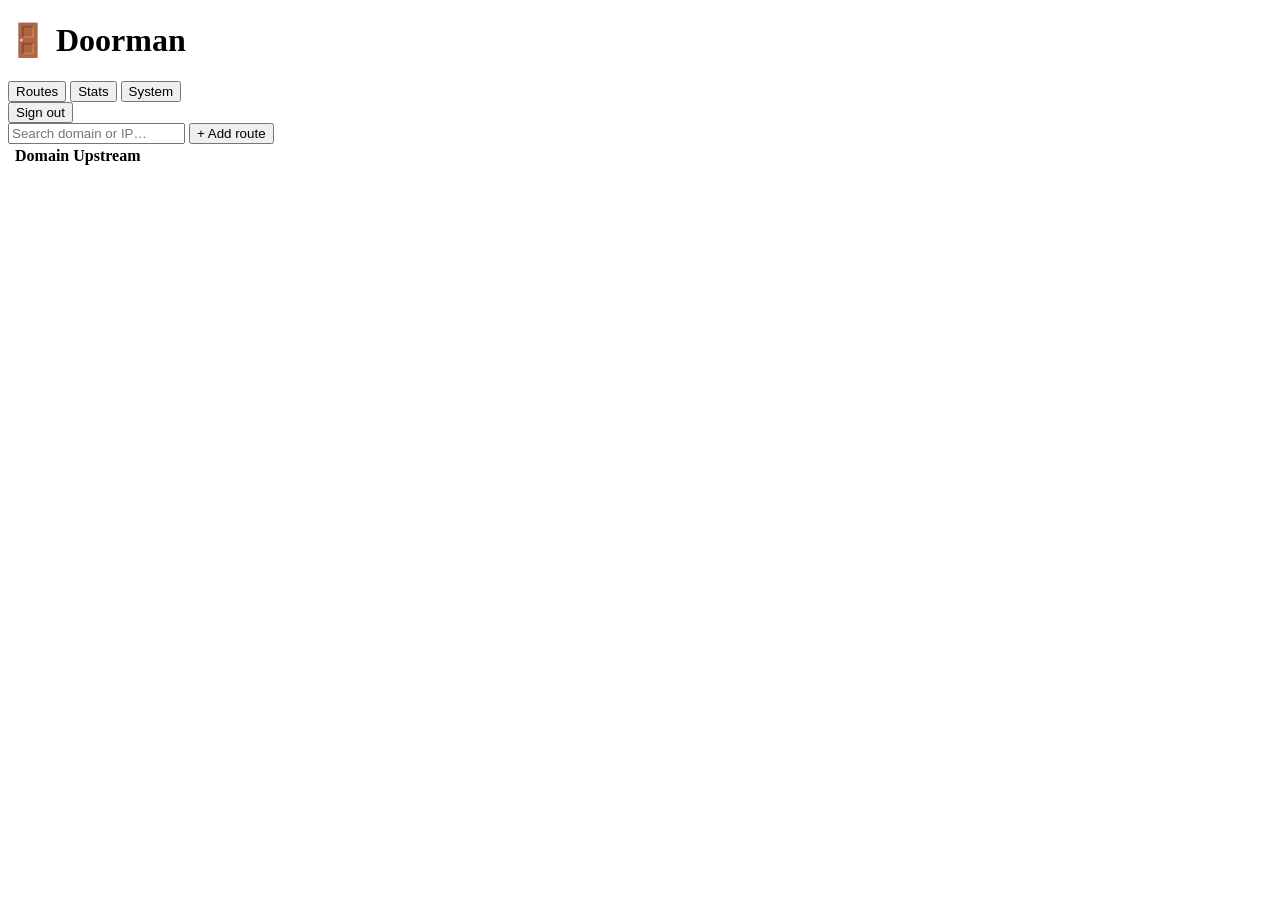
==== admin/app/static/index.html @ e189c028 "Stats dashboard with charts and counters; unrouted domains table Co-Authored-By: Claude Sonnet 5.5 <" ====
<!doctype html>
<html lang="en">
<head>
<meta charset="utf-8">
<meta name="viewport" content="width=device-width, initial-scale=1">
<title>Doorman</title>
<link rel="stylesheet" href="/static/style.css">
</head>
<body>
<header>
  <h1>🚪 Doorman</h1>
  <nav id="tabs">
    <button data-tab="routes" class="active">Routes</button>
    <button data-tab="stats">Stats</button>
    <button data-tab="system">System</button>
  </nav>
  <button class="ghost" id="logout">Sign out</button>
</header>

<main>
  <div id="banner" class="banner" hidden></div>

  <section id="tab-routes">
    <div class="bar">
      <input id="search" type="search" placeholder="Search domain or IP…">
      <button id="add">+ Add route</button>
    </div>
    <div class="card table-wrap">
      <table>
        <thead><tr><th></th><th>Domain</th><th>Upstream</th><th></th></tr></thead>
        <tbody id="rows"></tbody>
      </table>
      <p id="empty" class="muted pad" hidden>No routes yet.</p>
    </div>
  </section>

  <section id="tab-stats" hidden>
    <div class="bar">
      <div class="seg" id="range">
        <button data-range="1h">1 hour</button>
        <button data-range="24h" class="active">24 hours</button>
        <button data-range="7d">7 days</button>
        <button data-range="30d">30 days</button>
      </div>
    </div>

    <div class="kpis" id="kpis"></div>

    <div class="card panel">
      <div class="panel-head">
        <h3>Requests over time</h3>
        <div class="legend-inline">
          <span><i style="background:var(--accent)"></i>OK</span>
          <span><i style="background:#e0a100"></i>4xx</span>
          <span><i style="background:var(--bad)"></i>5xx</span>
        </div>
      </div>
      <div id="timeline"></div>
    </div>

    <div class="grid2">
      <div class="card panel"><h3>Top domains</h3><div id="top"></div></div>
      <div class="card panel"><h3>Responses</h3><div id="resp"></div></div>
    </div>

    <div class="card table-wrap">
      <table>
        <thead><tr><th></th><th>Domain</th><th>Requests</th><th>Share</th><th>Errors</th><th>Traffic</th><th>Trend</th></tr></thead>
        <tbody id="stats-rows"></tbody>
      </table>
      <p id="stats-empty" class="muted pad" hidden>No data yet.</p>
    </div>

    <div class="card panel">
      <h3>Unrouted domains</h3>
      <p class="muted hint">Names that reached Doorman but have no route yet. Create a route to start serving them.</p>
      <div class="table-wrap">
        <table>
          <thead><tr><th>Domain</th><th>HTTP requests</th><th>HTTPS attempts</th><th></th></tr></thead>
          <tbody id="unknown-rows"></tbody>
        </table>
      </div>
      <p id="unknown-empty" class="muted pad" hidden>Nothing here: every requested domain has a route.</p>
    </div>
  </section>

  <section id="tab-system" hidden>
    <div class="card list">
      <div class="item"><span>Proxy engine (Caddy)</span><b id="sys-caddy">…</b></div>
      <div class="item"><span>Routes</span><b id="sys-routes">…</b></div>
      <div class="item"><span>Admin domain</span><b id="sys-admin">…</b></div>
      <div class="item"><span>Let's Encrypt e-mail</span><b id="sys-acme">…</b></div>
    </div>
    <div class="bar end">
      <button class="ghost" id="show-config">View generated config</button>
      <button id="reapply">Re-apply config</button>
    </div>
  </section>
</main>

<dialog id="route-dlg">
  <form id="form" method="dialog">
    <h2 id="dlg-title">Add route</h2>
    <label>Domain <input name="domain" placeholder="app.example.com" required></label>
    <label>Upstream <input name="upstream" placeholder="192.168.1.10 (port 80) or 192.168.1.10:8080" required></label>
    <details id="more">
      <summary>Advanced</summary>
      <label>Certificate
        <select name="tls_mode">
          <option value="auto">Let's Encrypt (public)</option>
          <option value="internal">Internal CA</option>
        </select>
      </label>
      <label class="check"><input type="checkbox" name="upstream_tls"> Upstream speaks HTTPS</label>
      <label>Note <input name="note" placeholder="optional"></label>
    </details>
    <p id="dlg-err" class="err"></p>
    <div class="actions">
      <button type="button" class="ghost" id="cancel">Cancel</button>
      <button type="submit" id="submit">Save</button>
    </div>
  </form>
</dialog>

<dialog id="config-dlg">
  <h2>Generated Caddy config</h2>
  <pre id="config-pre"></pre>
  <div class="actions"><button class="ghost" id="config-close">Close</button></div>
</dialog>

<script src="/static/app.js"></script>
</body>
</html>
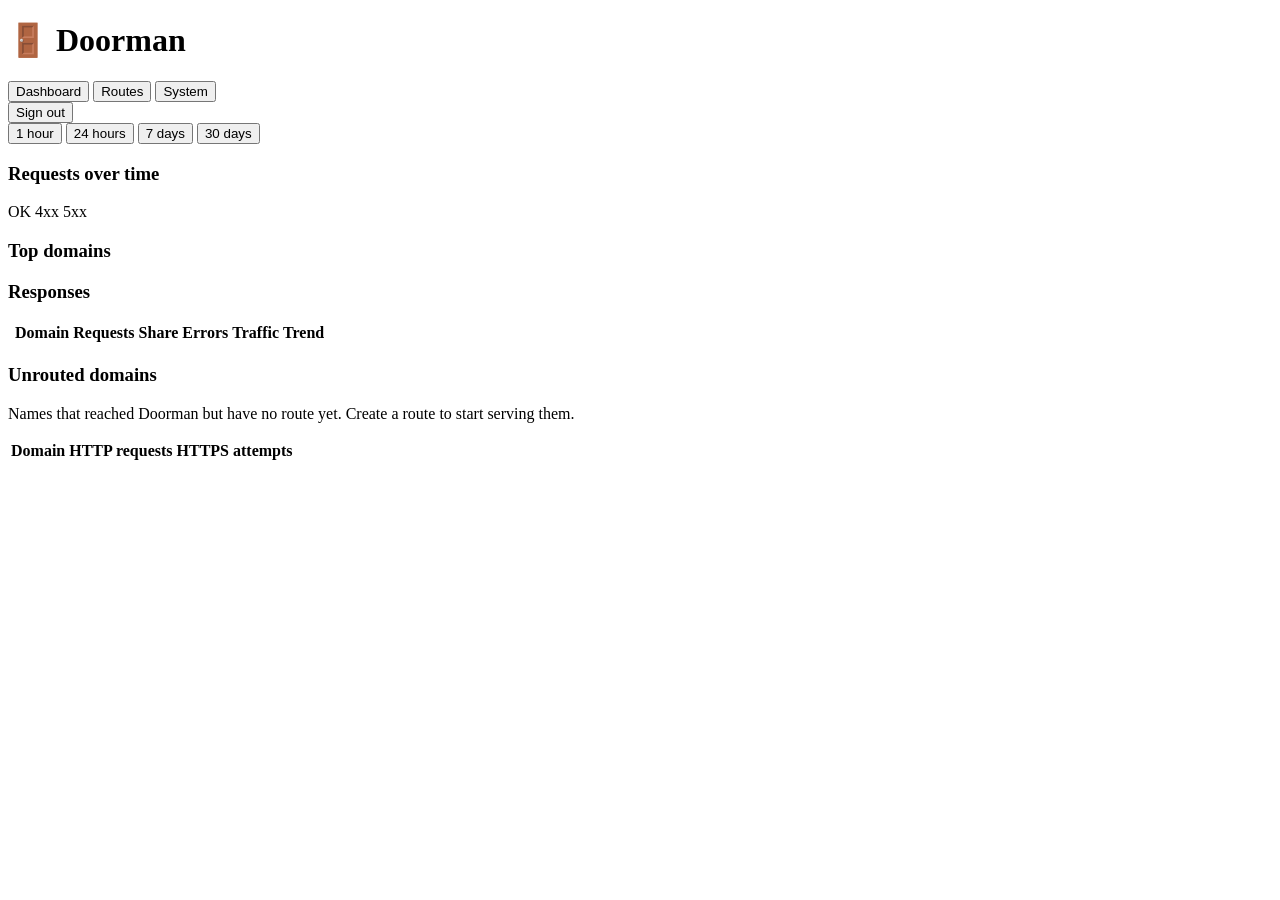
==== commit 9514053f: "Extra 1:1 ports per route, host networking for Caddy, Dashboard as default tab Co-Authored-By: Claud" ====
--- a/admin/app/static/index.html
+++ b/admin/app/static/index.html
@@ -10,8 +10,8 @@
 <header>
   <h1>🚪 Doorman</h1>
   <nav id="tabs">
-    <button data-tab="routes" class="active">Routes</button>
-    <button data-tab="stats">Stats</button>
+    <button data-tab="stats" class="active">Dashboard</button>
+    <button data-tab="routes">Routes</button>
     <button data-tab="system">System</button>
   </nav>
   <button class="ghost" id="logout">Sign out</button>
@@ -20,7 +20,7 @@
 <main>
   <div id="banner" class="banner" hidden></div>
 
-  <section id="tab-routes">
+  <section id="tab-routes" hidden>
     <div class="bar">
       <input id="search" type="search" placeholder="Search domain or IP…">
       <button id="add">+ Add route</button>
@@ -34,7 +34,7 @@
     </div>
   </section>
 
-  <section id="tab-stats" hidden>
+  <section id="tab-stats">
     <div class="bar">
       <div class="seg" id="range">
         <button data-range="1h">1 hour</button>
@@ -113,6 +113,14 @@
       </label>
       <label class="check"><input type="checkbox" name="upstream_tls"> Upstream speaks HTTPS</label>
       <label>Note <input name="note" placeholder="optional"></label>
+      <div class="ports">
+        <div class="ports-head">
+          <span>Extra ports</span>
+          <button type="button" class="ghost icon" id="add-port">+ Add port</button>
+        </div>
+        <p class="muted hint">Forwarded 1:1: public port N goes to port N of the upstream host. Also open the port in the server firewall and forward it on your router.</p>
+        <div id="ports-list"></div>
+      </div>
     </details>
     <p id="dlg-err" class="err"></p>
     <div class="actions">
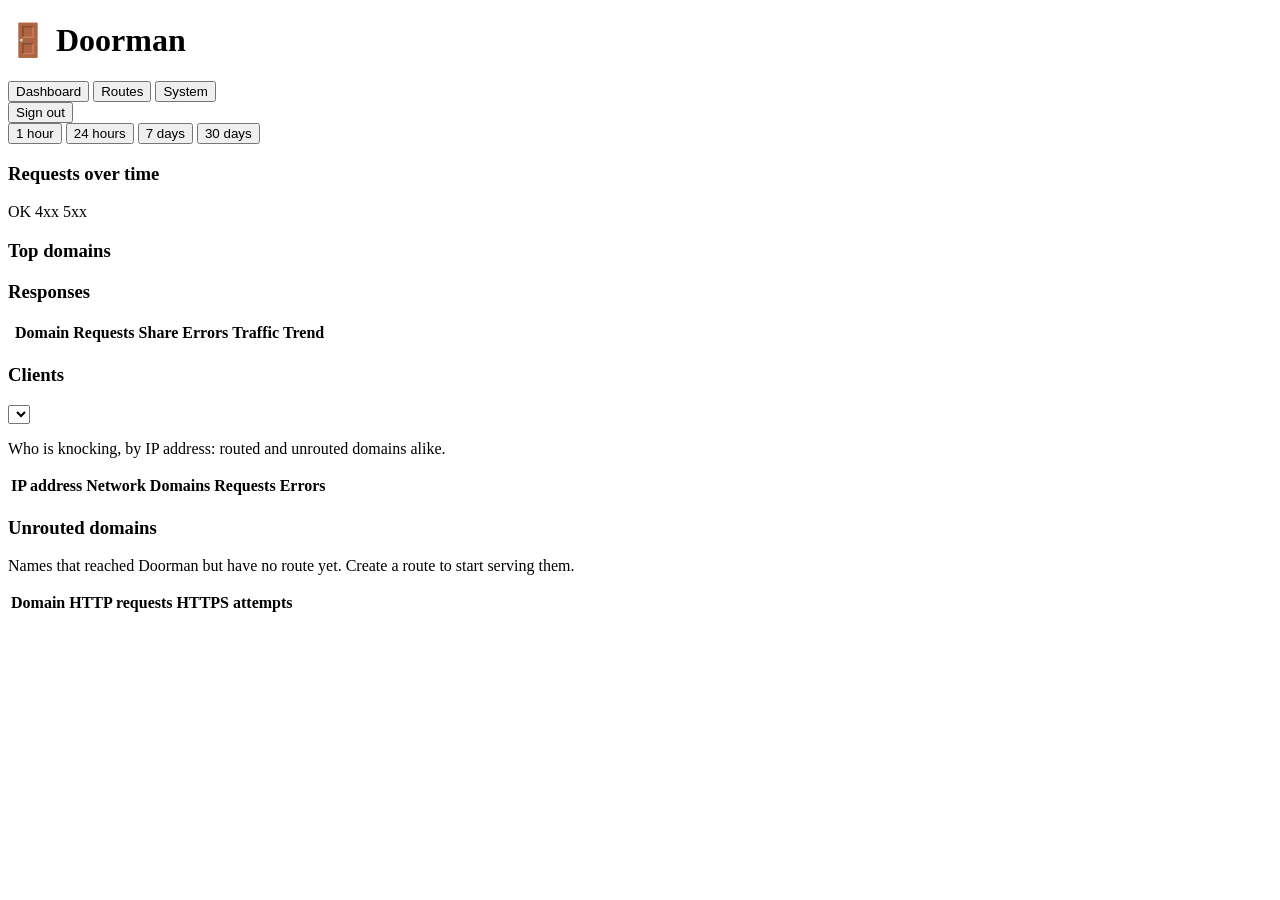
==== commit 71d47840: "Dashboard: per-IP client statistics, lazy tab loading, admin domain not listed as unrouted - Count r" ====
--- a/admin/app/static/index.html
+++ b/admin/app/static/index.html
@@ -72,6 +72,21 @@
     </div>
 
     <div class="card panel">
+      <div class="panel-head">
+        <h3>Clients</h3>
+        <select id="clients-filter" aria-label="Filter by domain"></select>
+      </div>
+      <p class="muted hint">Who is knocking, by IP address: routed and unrouted domains alike.</p>
+      <div class="table-wrap">
+        <table>
+          <thead><tr><th>IP address</th><th>Network</th><th>Domains</th><th>Requests</th><th>Errors</th></tr></thead>
+          <tbody id="clients-rows"></tbody>
+        </table>
+      </div>
+      <p id="clients-empty" class="muted pad" hidden>No clients in this period yet.</p>
+    </div>
+
+    <div class="card panel">
       <h3>Unrouted domains</h3>
       <p class="muted hint">Names that reached Doorman but have no route yet. Create a route to start serving them.</p>
       <div class="table-wrap">
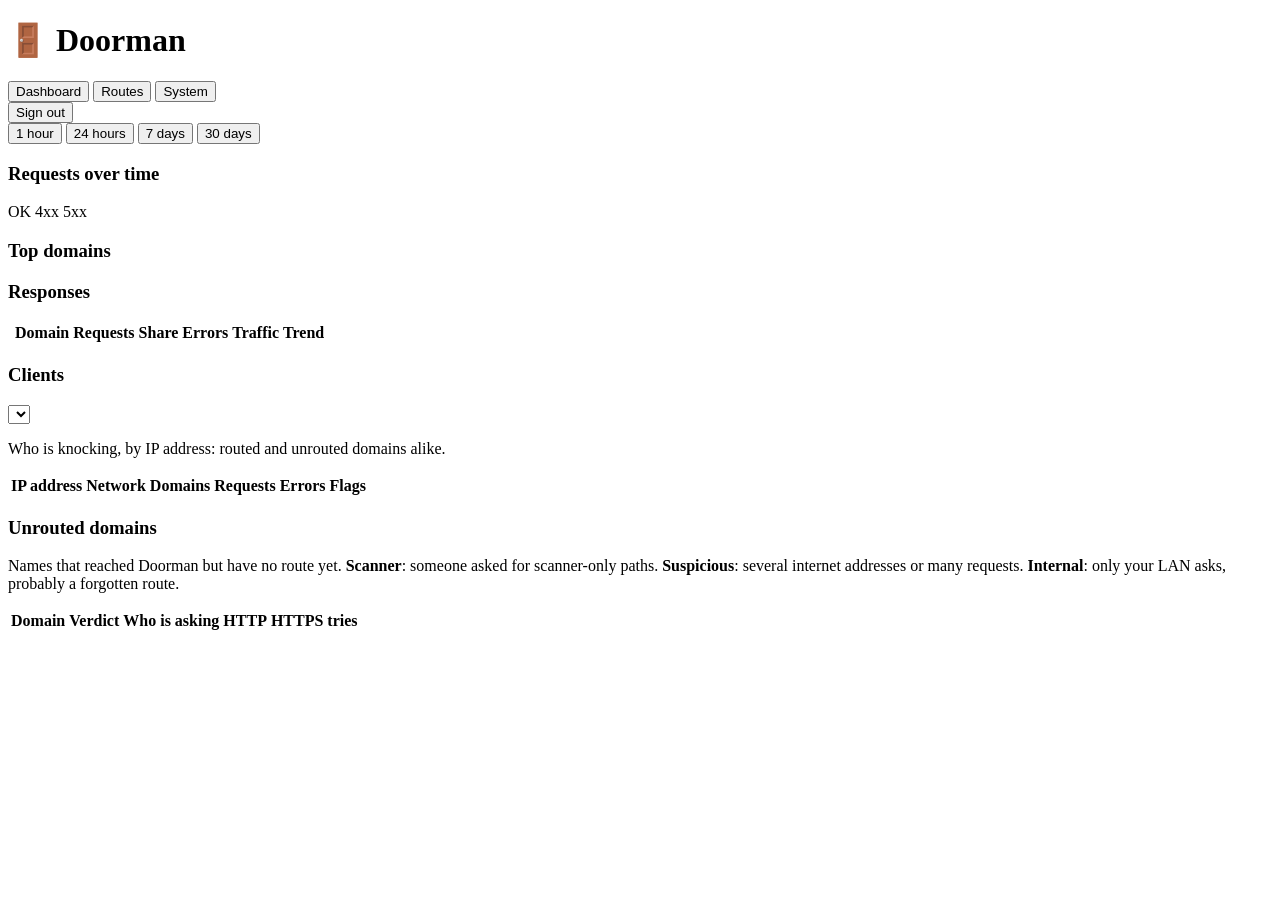
==== commit eb2b1ef9: "Dashboard: mark who is behind unrouted domains (verdict, sources) and flag scanners; fix fail2ban fi" ====
--- a/admin/app/static/index.html
+++ b/admin/app/static/index.html
@@ -4,6 +4,7 @@
 <meta charset="utf-8">
 <meta name="viewport" content="width=device-width, initial-scale=1">
 <title>Doorman</title>
+<link rel="icon" type="image/svg+xml" href="/static/favicon.svg">
 <link rel="stylesheet" href="/static/style.css">
 </head>
 <body>
@@ -79,7 +80,7 @@
       <p class="muted hint">Who is knocking, by IP address: routed and unrouted domains alike.</p>
       <div class="table-wrap">
         <table>
-          <thead><tr><th>IP address</th><th>Network</th><th>Domains</th><th>Requests</th><th>Errors</th></tr></thead>
+          <thead><tr><th>IP address</th><th>Network</th><th>Domains</th><th>Requests</th><th>Errors</th><th>Flags</th></tr></thead>
           <tbody id="clients-rows"></tbody>
         </table>
       </div>
@@ -88,10 +89,10 @@
 
     <div class="card panel">
       <h3>Unrouted domains</h3>
-      <p class="muted hint">Names that reached Doorman but have no route yet. Create a route to start serving them.</p>
+      <p class="muted hint">Names that reached Doorman but have no route yet. <b>Scanner</b>: someone asked for scanner-only paths. <b>Suspicious</b>: several internet addresses or many requests. <b>Internal</b>: only your LAN asks, probably a forgotten route.</p>
       <div class="table-wrap">
         <table>
-          <thead><tr><th>Domain</th><th>HTTP requests</th><th>HTTPS attempts</th><th></th></tr></thead>
+          <thead><tr><th>Domain</th><th>Verdict</th><th>Who is asking</th><th>HTTP</th><th>HTTPS tries</th><th></th></tr></thead>
           <tbody id="unknown-rows"></tbody>
         </table>
       </div>
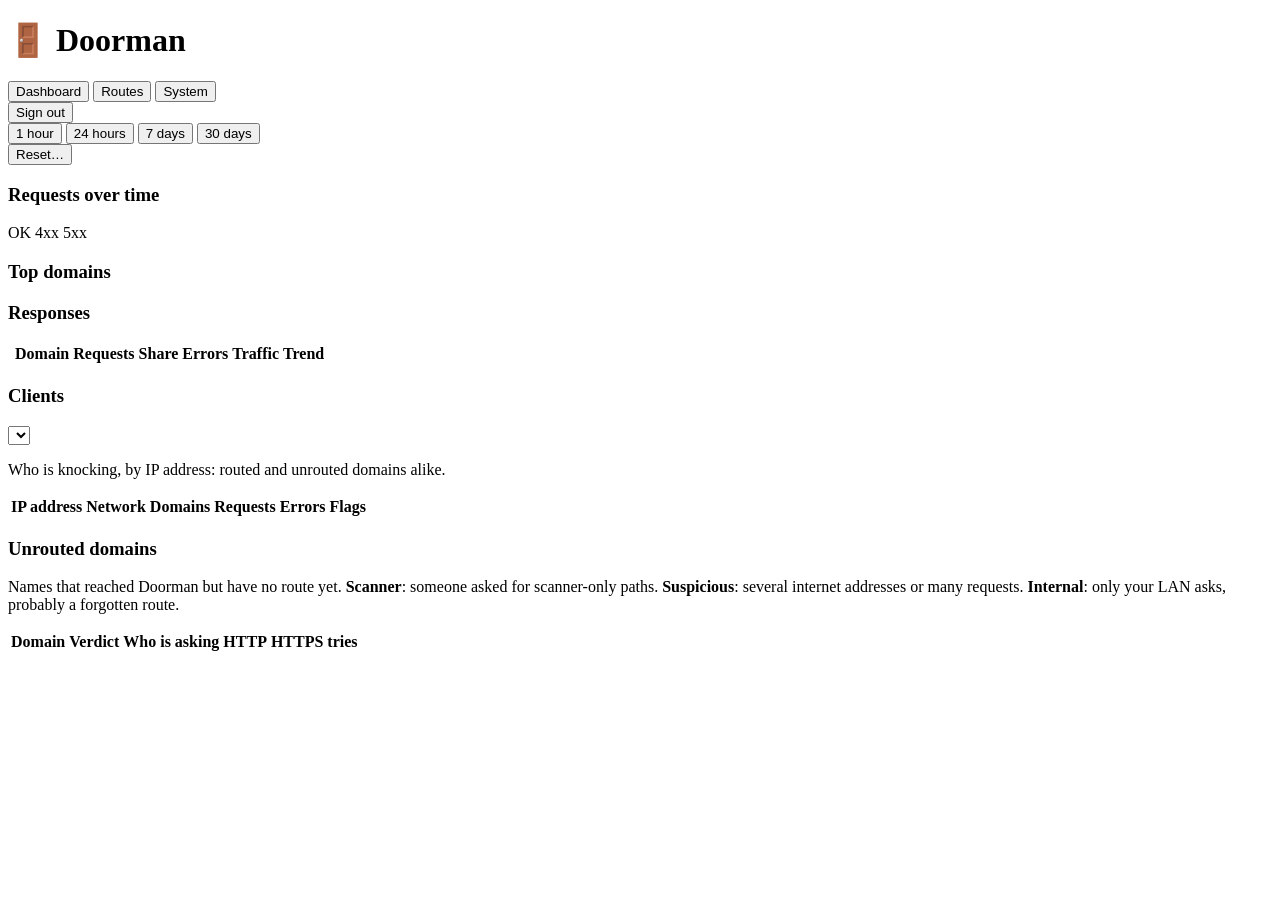
==== commit 7b90af59: "Security audit fixes, scanner conclusion with fail2ban block button, modal dialogs, stats reset Audi" ====
--- a/admin/app/static/index.html
+++ b/admin/app/static/index.html
@@ -19,8 +19,6 @@
 </header>
 
 <main>
-  <div id="banner" class="banner" hidden></div>
-
   <section id="tab-routes" hidden>
     <div class="bar">
       <input id="search" type="search" placeholder="Search domain or IP…">
@@ -43,6 +41,8 @@
         <button data-range="7d">7 days</button>
         <button data-range="30d">30 days</button>
       </div>
+      <span class="grow"></span>
+      <button class="ghost" id="reset-open">Reset…</button>
     </div>
 
     <div class="kpis" id="kpis"></div>
@@ -106,6 +106,20 @@
       <div class="item"><span>Routes</span><b id="sys-routes">…</b></div>
       <div class="item"><span>Admin domain</span><b id="sys-admin">…</b></div>
       <div class="item"><span>Let's Encrypt e-mail</span><b id="sys-acme">…</b></div>
+    </div>
+    <div class="card panel">
+      <div class="panel-head">
+        <h3>Blocked addresses</h3>
+        <span class="muted" id="bans-helper"></span>
+      </div>
+      <p class="muted hint">Addresses blocked by fail2ban on the server (all ports). Manual blocks last 30 days.</p>
+      <div class="table-wrap">
+        <table>
+          <thead><tr><th>IP address</th><th>Blocked by</th><th></th></tr></thead>
+          <tbody id="bans-rows"></tbody>
+        </table>
+      </div>
+      <p id="bans-empty" class="muted pad" hidden>Nobody is blocked right now.</p>
     </div>
     <div class="bar end">
       <button class="ghost" id="show-config">View generated config</button>
@@ -146,6 +160,61 @@
   </form>
 </dialog>
 
+<dialog id="confirm-dlg">
+  <h2 id="confirm-title">Are you sure?</h2>
+  <p id="confirm-text" class="dlg-text"></p>
+  <div class="actions">
+    <button type="button" class="ghost" id="confirm-no">Cancel</button>
+    <button type="button" id="confirm-yes">Confirm</button>
+  </div>
+</dialog>
+
+<dialog id="notice-dlg">
+  <h2 id="notice-title">Notice</h2>
+  <div id="notice-text" class="dlg-text"></div>
+  <div class="actions"><button type="button" id="notice-ok">OK</button></div>
+</dialog>
+
+<dialog id="reset-dlg">
+  <h2>Reset statistics</h2>
+  <p class="muted">Routes, certificates and blocked addresses are never touched.</p>
+  <div class="choices">
+    <label class="choice"><input type="radio" name="scope" value="counters" checked>
+      <span><b>Counters</b><small>Requests, errors, traffic, charts, the Clients table and the evidence behind scanner verdicts.</small></span></label>
+    <label class="choice"><input type="radio" name="scope" value="lists">
+      <span><b>Lists</b><small>The “Unrouted domains” list and the names you dismissed (they may reappear if they ask again).</small></span></label>
+    <label class="choice"><input type="radio" name="scope" value="all">
+      <span><b>Everything</b><small>Counters and lists.</small></span></label>
+  </div>
+  <div class="actions">
+    <button type="button" class="ghost" id="reset-cancel">Cancel</button>
+    <button type="button" class="danger-solid" id="reset-go">Continue…</button>
+  </div>
+</dialog>
+
+<dialog id="ip-dlg">
+  <div class="ip-head">
+    <h2 id="ip-title"></h2>
+    <span id="ip-badges"></span>
+  </div>
+  <p id="ip-summary" class="muted"></p>
+  <h4>Why this conclusion</h4>
+  <ul id="ip-reasons" class="reasons"></ul>
+  <h4>What it requested</h4>
+  <div class="table-wrap">
+    <table>
+      <thead><tr><th>Domain</th><th>Requests</th><th>Errors</th></tr></thead>
+      <tbody id="ip-domains"></tbody>
+    </table>
+  </div>
+  <p id="ip-ban-line" class="ban-line"></p>
+  <div class="actions">
+    <button type="button" class="ghost" id="ip-close">Close</button>
+    <button type="button" class="danger-solid" id="ip-ban" hidden>Block with fail2ban…</button>
+    <button type="button" id="ip-unban" hidden>Unblock…</button>
+  </div>
+</dialog>
+
 <dialog id="config-dlg">
   <h2>Generated Caddy config</h2>
   <pre id="config-pre"></pre>
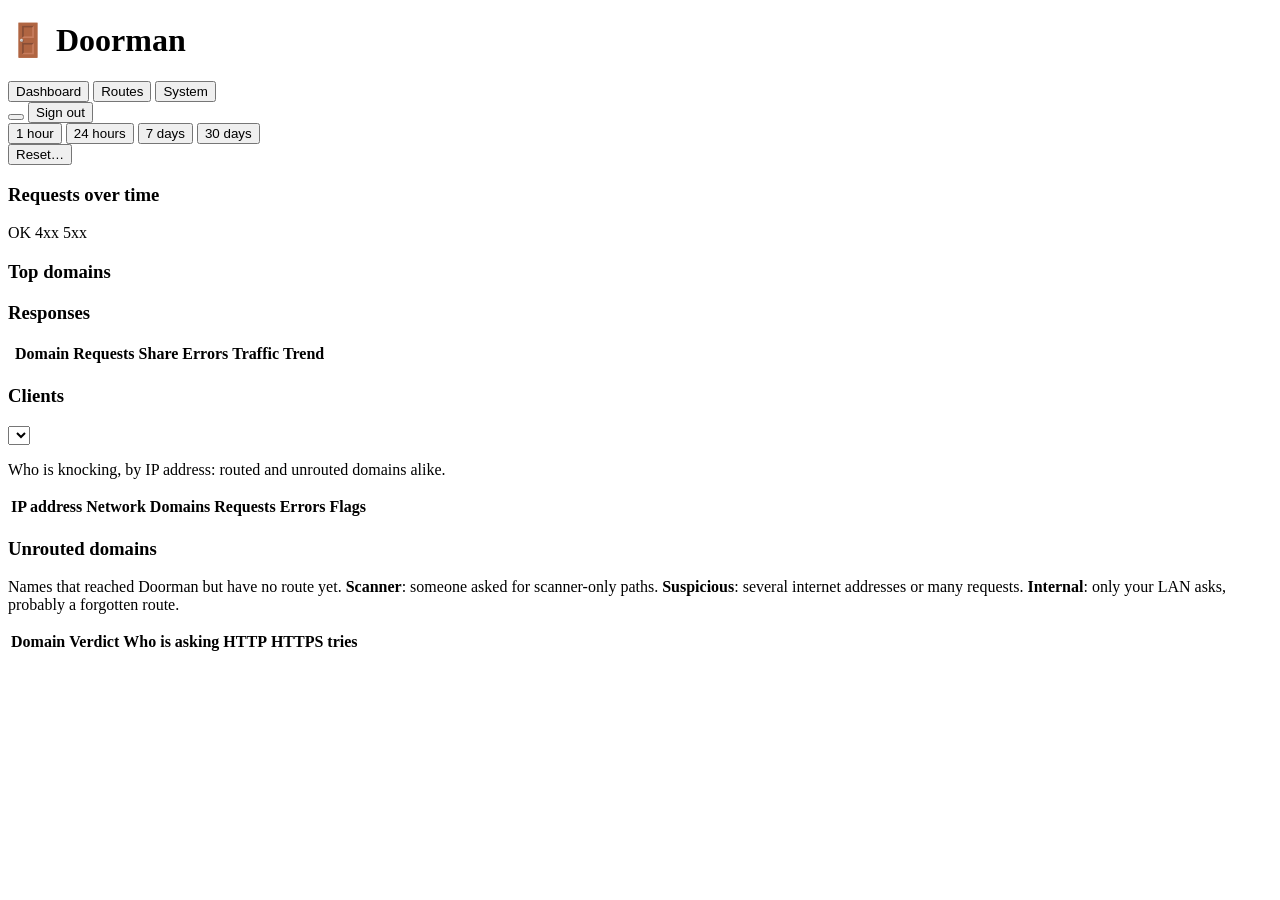
==== commit d5a376f6: "Manual Auto/Light/Dark theme switch Co-Authored-By: Claude Sonnet 5.5 <noreply@anthropic.com>" ====
--- a/admin/app/static/index.html
+++ b/admin/app/static/index.html
@@ -4,6 +4,7 @@
 <meta charset="utf-8">
 <meta name="viewport" content="width=device-width, initial-scale=1">
 <title>Doorman</title>
+<script src="/static/theme.js"></script>
 <link rel="icon" type="image/svg+xml" href="/static/favicon.svg">
 <link rel="stylesheet" href="/static/style.css">
 </head>
@@ -15,6 +16,7 @@
     <button data-tab="routes">Routes</button>
     <button data-tab="system">System</button>
   </nav>
+  <button class="ghost" id="theme" title="Colour theme: auto follows the system"></button>
   <button class="ghost" id="logout">Sign out</button>
 </header>
 
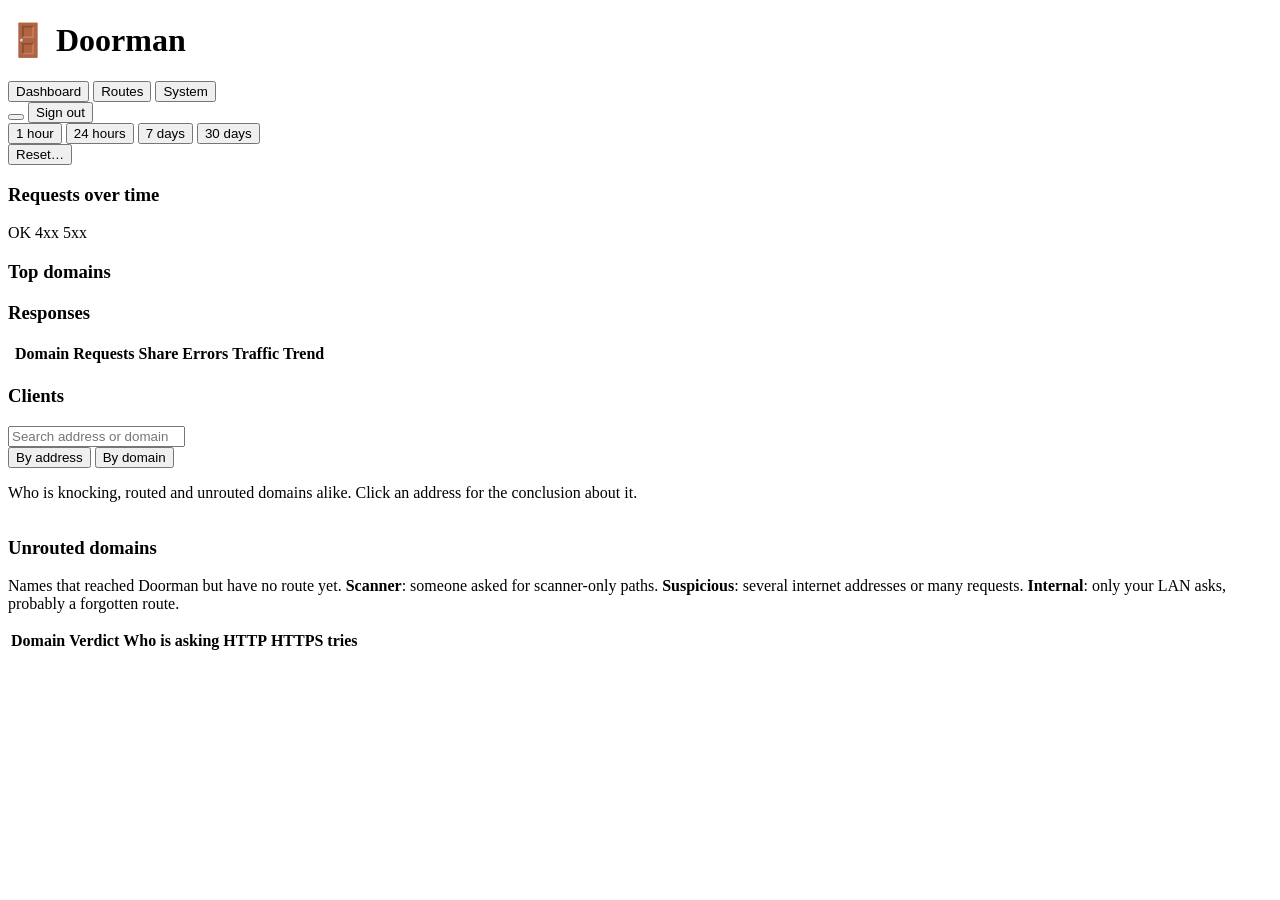
==== commit ba79a5f2: "Clients: search, by-address/by-domain views with collapsible groups, show more Co-Authored-By: Claud" ====
--- a/admin/app/static/index.html
+++ b/admin/app/static/index.html
@@ -77,16 +77,26 @@
     <div class="card panel">
       <div class="panel-head">
         <h3>Clients</h3>
-        <select id="clients-filter" aria-label="Filter by domain"></select>
-      </div>
-      <p class="muted hint">Who is knocking, by IP address: routed and unrouted domains alike.</p>
+        <div class="client-tools">
+          <input id="clients-search" type="search" placeholder="Search address or domain…" aria-label="Search clients">
+          <div class="seg" id="clients-view">
+            <button data-view="ip" class="active">By address</button>
+            <button data-view="domain">By domain</button>
+          </div>
+        </div>
+      </div>
+      <p class="muted hint">Who is knocking, routed and unrouted domains alike. Click an address for the conclusion about it.</p>
       <div class="table-wrap">
         <table>
-          <thead><tr><th>IP address</th><th>Network</th><th>Domains</th><th>Requests</th><th>Errors</th><th>Flags</th></tr></thead>
+          <thead id="clients-head"></thead>
           <tbody id="clients-rows"></tbody>
         </table>
       </div>
       <p id="clients-empty" class="muted pad" hidden>No clients in this period yet.</p>
+      <div class="more-row">
+        <button class="ghost" id="clients-more" hidden></button>
+        <button class="ghost" id="clients-expand" hidden>Expand all</button>
+      </div>
     </div>
 
     <div class="card panel">
